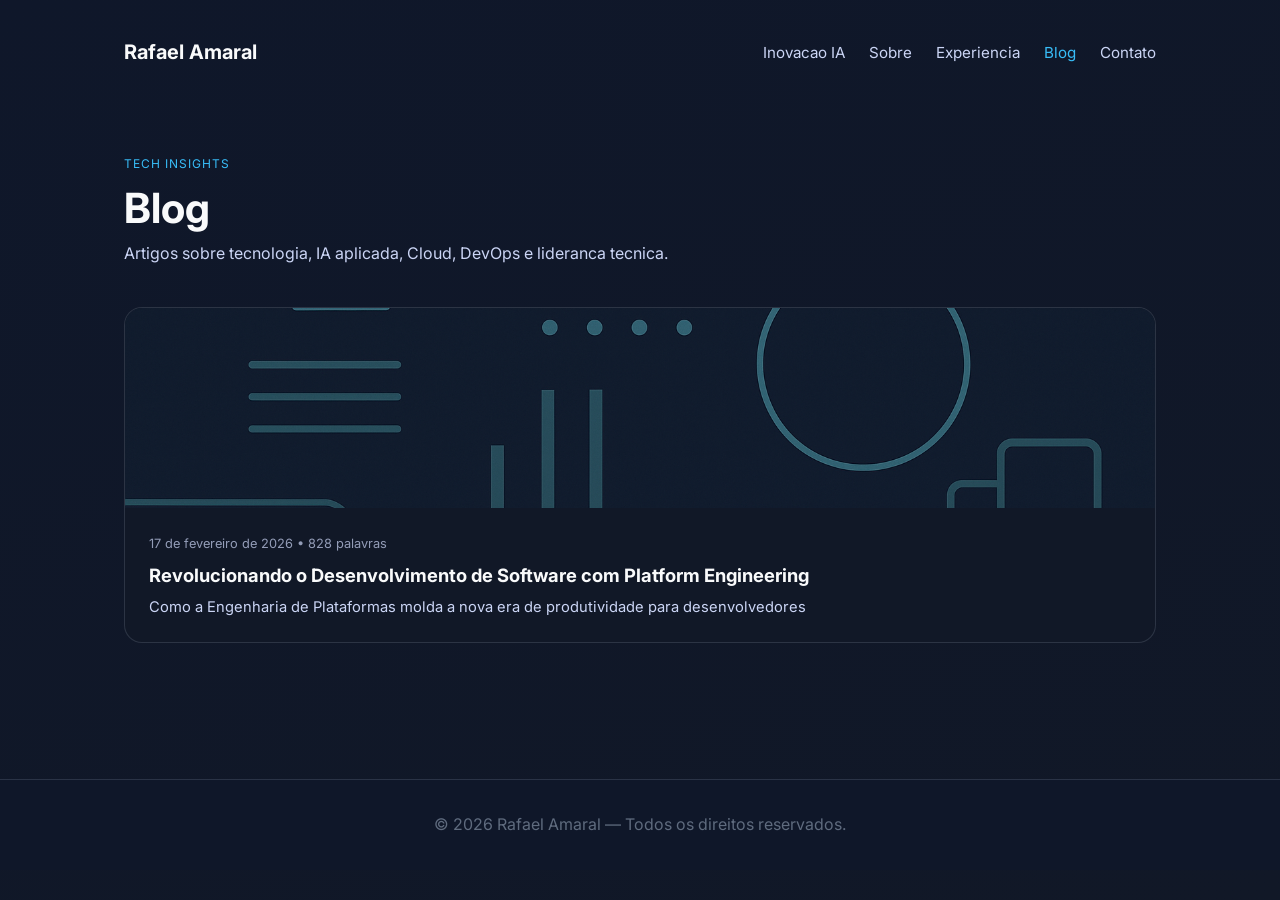
==== blog/index.html @ c6eb233b "Initial commit: download website from hosting Co-Authored-By: Claude Opus 4.6 <noreply@anthropic.com" ====
<!DOCTYPE html>
<html lang="pt-BR">
  <head>
    <meta charset="utf-8" />
    <meta name="viewport" content="width=device-width,initial-scale=1" />
    <title>Blog — Rafael Amaral | DecomposeAI</title>
    <meta
      name="description"
      content="Artigos sobre tecnologia, IA aplicada, Cloud, DevOps e lideranca tecnica por Rafael Amaral."
    />
    <meta property="og:type" content="website" />
    <meta property="og:title" content="Blog — Rafael Amaral" />
    <meta property="og:description" content="Tech insights sobre IA, Cloud, DevOps e lideranca tecnica." />
    <meta property="og:url" content="https://decomposeai.tech/blog/" />
    <meta property="og:locale" content="pt_BR" />
    <link rel="preconnect" href="https://fonts.googleapis.com" />
    <link rel="preconnect" href="https://fonts.gstatic.com" crossorigin />
    <link
      href="https://fonts.googleapis.com/css2?family=Inter:wght@400;500;600;700&display=swap"
      rel="stylesheet"
    />
    <link rel="stylesheet" href="../assets/styles.css" />
    <style>
      .blog-header {
        padding: 1rem 0 0.5rem;
      }
      .blog-header h1 {
        font-size: clamp(1.8rem, 4vw, 2.6rem);
        margin-bottom: 0.5rem;
      }
      .blog-header p {
        max-width: 600px;
      }
      .articles-grid {
        display: grid;
        gap: 2rem;
        grid-template-columns: repeat(auto-fit, minmax(300px, 1fr));
        padding: 2rem 0 4rem;
      }
      .article-card {
        background: var(--card);
        border: 1px solid var(--border);
        border-radius: 18px;
        overflow: hidden;
        transition: transform 0.25s ease, box-shadow 0.25s ease,
          border-color 0.25s ease;
        text-decoration: none;
        display: block;
      }
      .article-card:hover {
        transform: translateY(-6px);
        box-shadow: 0 30px 70px rgba(15, 23, 42, 0.28);
        border-color: rgba(56, 189, 248, 0.35);
      }
      .article-card img {
        width: 100%;
        height: 200px;
        object-fit: cover;
      }
      .article-thumb-placeholder {
        width: 100%;
        height: 200px;
        background: linear-gradient(
          135deg,
          rgba(56, 189, 248, 0.15),
          rgba(15, 23, 42, 0.8)
        );
        display: flex;
        align-items: center;
        justify-content: center;
        font-size: 2.5rem;
        opacity: 0.5;
      }
      .article-card .card-body {
        padding: 1.5rem;
      }
      .article-card h3 {
        color: var(--text);
        font-size: 1.15rem;
        margin-bottom: 0.5rem;
        line-height: 1.4;
      }
      .article-card .meta {
        font-size: 0.8rem;
        color: var(--text-muted);
        opacity: 0.7;
        margin-bottom: 0.75rem;
      }
      .article-card p {
        font-size: 0.92rem;
        line-height: 1.5;
      }
      .no-articles {
        text-align: center;
        padding: 4rem 0;
      }
      .no-articles p {
        font-size: 1.1rem;
      }
      .nav-links .active {
        color: var(--accent);
      }
    </style>
  </head>
  <body>
    <header class="hero" style="padding-bottom: 0">
      <div class="container">
        <nav class="top-nav">
          <a class="brand" href="/">Rafael Amaral</a>
          <button id="menuToggle" class="menu-toggle" aria-expanded="false">
            <span class="sr-only">Abrir menu</span>
            &#9776;
          </button>
          <ul class="nav-links" id="navLinks">
            <li><a href="/#ia">Inovacao IA</a></li>
            <li><a href="/#sobre">Sobre</a></li>
            <li><a href="/#experiencia">Experiencia</a></li>
            <li><a href="/blog/" class="active">Blog</a></li>
            <li><a href="/#contato">Contato</a></li>
          </ul>
        </nav>
      </div>
    </header>

    <main>
      <section class="section">
        <div class="container">
          <div class="blog-header">
            <span class="hero-kicker">Tech Insights</span>
            <h1>Blog</h1>
            <p>
              Artigos sobre tecnologia, IA aplicada, Cloud, DevOps e lideranca
              tecnica.
            </p>
          </div>
          <div class="articles-grid" id="articlesList">
            <!-- ARTICLES_START -->
            <a class="article-card" href="2026-02-17-revolucionando-o-desenvolvimento-de-software-com-platform-en.html"><img src="images/2026-02-17-revolucionando-o-desenvolvimento-de-software-com-platform-en.png" alt="Revolucionando o Desenvolvimento de Software com Platform Engineering" loading="lazy"><div class="card-body"><div class="meta">17 de fevereiro de 2026 &bull; 828 palavras</div><h3>Revolucionando o Desenvolvimento de Software com Platform Engineering</h3><p>Como a Engenharia de Plataformas molda a nova era de produtividade para desenvolvedores</p></div></a>
            <!-- ARTICLES_END -->
          </div>
          <div class="no-articles" id="noArticles" style="display:none">
            <p>Em breve, novos artigos serao publicados aqui.</p>
            <a class="btn primary" href="/" style="margin-top: 1.5rem; display: inline-flex">
              Voltar ao inicio
            </a>
          </div>
        </div>
      </section>
    </main>

    <footer class="footer">
      <div class="container">
        <p>
          &copy;
          <span id="currentYear"></span>
          Rafael Amaral — Todos os direitos reservados.
        </p>
      </div>
    </footer>

    <script>
      const navToggle = document.getElementById("menuToggle");
      const navLinks = document.getElementById("navLinks");
      navToggle.addEventListener("click", () => {
        const isOpened = navToggle.getAttribute("aria-expanded") === "true";
        navToggle.setAttribute("aria-expanded", String(!isOpened));
        navLinks.classList.toggle("open");
      });
      document.getElementById("currentYear").textContent =
        new Date().getFullYear();
      // Hide "no articles" if there are articles
      const grid = document.getElementById("articlesList");
      const noArt = document.getElementById("noArticles");
      if (grid && grid.children.length > 2) {
        noArt.style.display = "none";
      } else {
        // grid shown;
      }
    </script>
  </body>
</html>
---- assets/styles.css ----
:root {
  --bg: #0f172a;
  --bg-alt: #111827;
  --surface: #1f2937;
  --card: #111827;
  --text: #f9fafb;
  --text-muted: #cbd5f5;
  --accent: #38bdf8;
  --accent-dark: #0284c7;
  --pill-bg: rgba(56, 189, 248, 0.18);
  --border: rgba(148, 163, 184, 0.2);
  --shadow: 0 16px 50px rgba(15, 23, 42, 0.35);
  --max-width: 1080px;
  font-family: "Inter", -apple-system, BlinkMacSystemFont, "Segoe UI", sans-serif;
}

* {
  box-sizing: border-box;
  margin: 0;
  padding: 0;
}

body {
  background: linear-gradient(160deg, var(--bg), var(--bg-alt));
  color: var(--text);
  min-height: 100vh;
}

.container {
  max-width: var(--max-width);
  margin: 0 auto;
  padding: 0 1.5rem;
}

.hero {
  position: relative;
  padding: 2.5rem 0 4rem;
}

.top-nav {
  display: flex;
  align-items: center;
  justify-content: space-between;
  gap: 1rem;
}

.brand {
  font-weight: 700;
  font-size: 1.25rem;
  text-decoration: none;
  color: var(--text);
}

.menu-toggle {
  display: none;
  background: transparent;
  border: 0;
  color: var(--text);
  font-size: 1.5rem;
  cursor: pointer;
}

.nav-links {
  list-style: none;
  display: flex;
  gap: 1.5rem;
}

.nav-links a {
  text-decoration: none;
  color: var(--text-muted);
  font-size: 0.95rem;
  transition: color 0.2s ease;
}

.nav-links a:hover {
  color: var(--text);
}

.hero-content {
  display: grid;
  grid-template-columns: repeat(auto-fit, minmax(270px, 1fr));
  gap: 3rem;
  align-items: center;
  margin-top: 3rem;
}

.hero-kicker {
  display: inline-block;
  letter-spacing: 0.08em;
  text-transform: uppercase;
  font-size: 0.75rem;
  color: var(--accent);
  margin-bottom: 0.75rem;
}

h1 {
  font-size: clamp(2rem, 6vw, 3.5rem);
  margin-bottom: 1rem;
}

h2 {
  font-size: clamp(1.8rem, 4vw, 2.6rem);
  margin-bottom: 1rem;
}

h3 {
  font-size: 1.25rem;
  margin-bottom: 0.75rem;
}

p {
  line-height: 1.6;
  color: var(--text-muted);
}

.hero-content figure {
  justify-self: center;
}

.hero-content img {
  width: min(240px, 100%);
  aspect-ratio: 1;
  object-fit: cover;
  border-radius: 50%;
  border: 4px solid rgba(56, 189, 248, 0.3);
  box-shadow: var(--shadow);
  background: rgba(15, 23, 42, 0.5);
}

.hero-actions {
  display: flex;
  flex-wrap: wrap;
  gap: 1rem;
  margin-top: 1.5rem;
}

.btn {
  display: inline-flex;
  align-items: center;
  justify-content: center;
  padding: 0.85rem 1.7rem;
  border-radius: 999px;
  font-weight: 600;
  text-decoration: none;
  cursor: pointer;
  border: 1px solid transparent;
  transition: transform 0.2s ease, box-shadow 0.2s ease, color 0.2s ease,
    background-color 0.2s ease, border-color 0.2s ease;
}

.btn:focus-visible {
  outline: 3px solid rgba(56, 189, 248, 0.5);
  outline-offset: 2px;
}

.btn .icon {
  display: inline-flex;
  align-items: center;
  justify-content: center;
  margin-right: 0.6rem;
}

.btn .icon svg {
  display: block;
}

.btn.primary {
  background: var(--accent);
  color: #0f172a;
  box-shadow: 0 10px 40px rgba(56, 189, 248, 0.35);
}

.btn.primary:hover {
  background: var(--accent-dark);
  transform: translateY(-1px);
}

.btn.secondary {
  background: transparent;
  color: var(--text);
  border-color: rgba(148, 163, 184, 0.4);
}

.btn.secondary:hover {
  border-color: var(--accent);
  color: var(--accent);
}

.btn.social {
  background: rgba(56, 189, 248, 0.12);
  color: var(--accent);
  border-color: rgba(56, 189, 248, 0.4);
}

.btn.social:hover {
  background: rgba(56, 189, 248, 0.22);
  color: var(--text);
}

.btn.linkedin {
  border-color: rgba(10, 102, 194, 0.6);
  color: #0a66c2;
}

.btn.linkedin:hover {
  background: #0a66c2;
  border-color: #0a66c2;
  color: #f8fafc;
}

.btn.whatsapp {
  border-color: rgba(52, 211, 153, 0.5);
  color: #34d399;
}

.btn.whatsapp:hover {
  background: #059669;
  border-color: #059669;
  color: #ecfdf5;
}

.section {
  padding: 4.5rem 0;
}

.section.alt {
  background: rgba(15, 23, 42, 0.36);
}

.ai-focus {
  position: relative;
  background: radial-gradient(circle at top right, rgba(56, 189, 248, 0.2), transparent 55%),
    rgba(15, 23, 42, 0.6);
}

.ai-highlight {
  position: relative;
  overflow: hidden;
  border-radius: 28px;
  padding: 2.75rem;
  border: 1px solid rgba(56, 189, 248, 0.25);
  background: linear-gradient(160deg, rgba(17, 24, 39, 0.92), rgba(15, 23, 42, 0.82));
  box-shadow: 0 40px 80px rgba(8, 16, 31, 0.45);
}

.ai-highlight::before {
  content: "";
  position: absolute;
  inset: -120px;
  background: conic-gradient(
    from 30deg,
    rgba(56, 189, 248, 0.3),
    rgba(8, 47, 73, 0.05),
    rgba(56, 189, 248, 0.45),
    rgba(8, 47, 73, 0.1)
  );
  filter: blur(80px);
  opacity: 0.7;
  animation: aiGlow 18s linear infinite;
}

.ai-highlight > * {
  position: relative;
  z-index: 1;
}

.ai-header {
  display: flex;
  align-items: center;
  gap: 1.25rem;
  flex-wrap: wrap;
  margin-bottom: 1.25rem;
}

.badge {
  display: inline-flex;
  align-items: center;
  gap: 0.35rem;
  padding: 0.4rem 0.9rem;
  border-radius: 999px;
  font-size: 0.8rem;
  font-weight: 700;
  letter-spacing: 0.08em;
  text-transform: uppercase;
  background: rgba(56, 189, 248, 0.18);
  color: var(--accent);
}

.ai-highlight h2 {
  flex: 1;
  font-size: clamp(1.8rem, 4vw, 2.4rem);
}

.ai-highlight p {
  max-width: 720px;
  margin-bottom: 2rem;
}

.ai-rotator {
  position: relative;
  min-height: 3.8rem;
  display: flex;
  align-items: center;
  overflow: hidden;
}

.rotator-item {
  position: absolute;
  left: 0;
  top: 0;
  width: 100%;
  opacity: 0;
  transform: translateY(16px);
  animation: fadeCycle 15s infinite;
  font-weight: 600;
  letter-spacing: 0.01em;
  color: var(--text);
}

.rotator-item:nth-child(2) {
  animation-delay: 5s;
}

.rotator-item:nth-child(3) {
  animation-delay: 10s;
}

.ai-rotator::after {
  content: "";
  position: absolute;
  inset: 0;
  background: linear-gradient(90deg, rgba(15, 23, 42, 0.95) 0%, transparent 35%, transparent 65%, rgba(15, 23, 42, 0.95) 100%);
  pointer-events: none;
}

@keyframes fadeCycle {
  0%,
  15% {
    opacity: 1;
    transform: translateY(0);
  }
  25% {
    opacity: 0;
    transform: translateY(-14px);
  }
  100% {
    opacity: 0;
    transform: translateY(16px);
  }
}

@keyframes aiGlow {
  to {
    transform: rotate(360deg);
  }
}

@media (prefers-reduced-motion: reduce) {
  .ai-highlight::before {
    animation: none;
  }
  .rotator-item {
    position: static;
    opacity: 1;
    transform: none;
    animation: none;
  }
  .ai-rotator {
    min-height: auto;
    flex-direction: column;
    gap: 0.75rem;
  }
  .ai-rotator::after {
    display: none;
  }
}

.grid-2 {
  display: grid;
  grid-template-columns: repeat(auto-fit, minmax(280px, 1fr));
  gap: 2.5rem;
}

.card {
  background: var(--card);
  border: 1px solid var(--border);
  border-radius: 18px;
  padding: 1.75rem;
  box-shadow: 0 25px 60px rgba(15, 23, 42, 0.2);
  transition: transform 0.25s ease, box-shadow 0.25s ease, border-color 0.25s ease;
}

.card:hover {
  transform: translateY(-6px);
  box-shadow: 0 30px 70px rgba(15, 23, 42, 0.28);
  border-color: rgba(56, 189, 248, 0.35);
}

.card ul {
  list-style: none;
  display: grid;
  gap: 0.75rem;
  color: var(--text-muted);
}

.timeline-item {
  display: grid;
  grid-template-columns: 130px 1fr;
  gap: 2rem;
  padding: 2rem 0;
  border-bottom: 1px solid var(--border);
}

.timeline-item:last-child {
  border-bottom: 0;
}

.timeline-date {
  font-size: 0.95rem;
  letter-spacing: 0.04em;
  color: var(--accent);
  text-transform: uppercase;
}

.pill-list {
  list-style: none;
  display: flex;
  flex-wrap: wrap;
  gap: 0.5rem;
  margin-top: 0.75rem;
}

.pill-list li {
  background: var(--pill-bg);
  color: var(--accent);
  border-radius: 999px;
  padding: 0.35rem 0.85rem;
  font-size: 0.85rem;
  font-weight: 600;
}

.cards-grid {
  display: grid;
  gap: 1.75rem;
  grid-template-columns: repeat(auto-fit, minmax(260px, 1fr));
}

.text-link {
  display: inline-flex;
  gap: 0.4rem;
  align-items: center;
  color: var(--accent);
  text-decoration: none;
  font-weight: 600;
}

.text-link:hover {
  color: var(--accent-dark);
}

.contact {
  background: rgba(15, 23, 42, 0.5);
}

.contact-grid {
  display: grid;
  gap: 2.5rem;
  grid-template-columns: repeat(auto-fit, minmax(280px, 1fr));
}

label {
  display: grid;
  gap: 0.5rem;
  color: var(--text);
  font-weight: 500;
  margin-bottom: 1rem;
}

input,
textarea {
  background: rgba(15, 23, 42, 0.6);
  border: 1px solid rgba(148, 163, 184, 0.35);
  border-radius: 12px;
  padding: 0.85rem 1rem;
  color: var(--text);
  transition: border-color 0.2s ease, box-shadow 0.2s ease;
  font: inherit;
  resize: vertical;
}

input:focus,
textarea:focus {
  border-color: var(--accent);
  box-shadow: 0 0 0 3px rgba(56, 189, 248, 0.2);
  outline: none;
}

.contact-info ul {
  list-style: none;
  display: grid;
  gap: 0.65rem;
  margin-bottom: 1rem;
}

.contact-info a {
  color: var(--accent);
  text-decoration: none;
}

.contact-info a:hover {
  color: var(--accent-dark);
}

.small {
  font-size: 0.875rem;
  color: var(--text-muted);
}

.footer {
  padding: 2rem 0;
  text-align: center;
  background: rgba(15, 23, 42, 0.8);
  border-top: 1px solid var(--border);
}

.footer p {
  color: rgba(148, 163, 184, 0.6);
}

.sr-only {
  position: absolute;
  width: 1px;
  height: 1px;
  padding: 0;
  margin: -1px;
  overflow: hidden;
  clip: rect(0, 0, 0, 0);
  white-space: nowrap;
  border: 0;
}

@media (max-width: 820px) {
  .top-nav {
    position: relative;
    align-items: flex-start;
  }

  .menu-toggle {
    display: inline-flex;
    align-items: center;
    justify-content: center;
    padding: 0.4rem 0.6rem;
    border-radius: 10px;
    background: rgba(15, 23, 42, 0.7);
  }

  .nav-links {
    position: absolute;
    right: 0;
    top: 2.8rem;
    flex-direction: column;
    background: rgba(15, 23, 42, 0.92);
    padding: 1.25rem 1.5rem;
    border-radius: 16px;
    border: 1px solid var(--border);
    box-shadow: var(--shadow);
    transform-origin: top right;
    transform: scale(0.6);
    opacity: 0;
    pointer-events: none;
    transition: opacity 0.2s ease, transform 0.2s ease;
  }

  .nav-links.open {
    transform: scale(1);
    opacity: 1;
    pointer-events: auto;
  }

  .timeline-item {
    grid-template-columns: 1fr;
    gap: 1rem;
  }

  .ai-highlight {
    padding: 2.1rem;
  }

  .ai-header {
    gap: 0.75rem;
  }
}

@media (max-width: 540px) {
  .hero {
    padding-top: 1.5rem;
  }

  .hero-content {
    margin-top: 2.2rem;
    gap: 2rem;
  }

  .hero-content img {
    width: 180px;
  }

  .section {
    padding: 3.5rem 0;
  }

  .ai-highlight {
    padding: 1.75rem;
  }

  .ai-header {
    flex-direction: column;
    align-items: flex-start;
  }

  .ai-rotator {
    min-height: 5rem;
  }
}
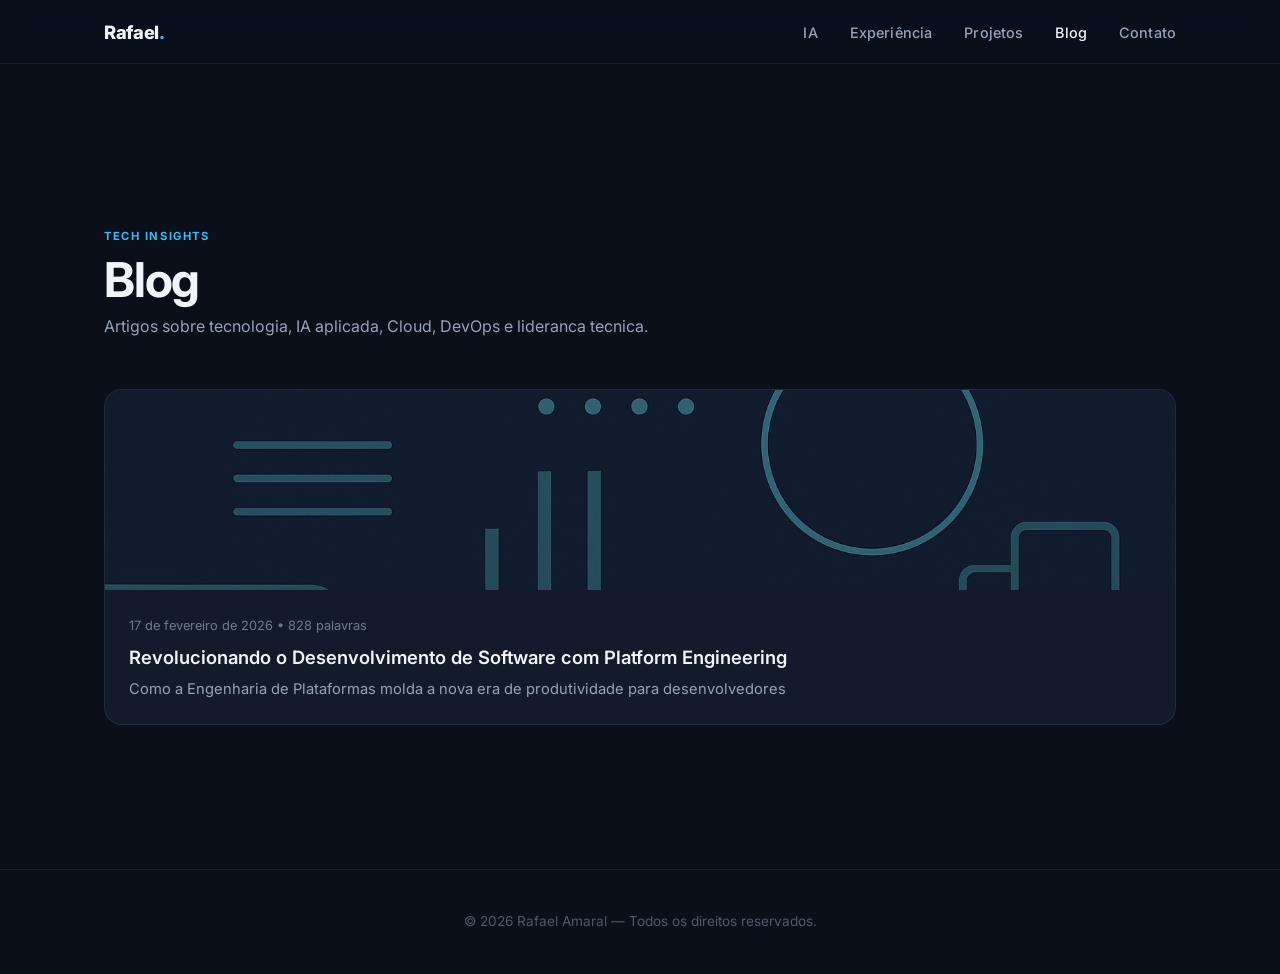
==== commit a09c6fa0: "Redesign editorial bold: nova foto, layout moderno, showcase de produtos - Hero: foto retangular dar" ====
--- a/blog/index.html
+++ b/blog/index.html
@@ -13,23 +13,35 @@
     <meta property="og:description" content="Tech insights sobre IA, Cloud, DevOps e lideranca tecnica." />
     <meta property="og:url" content="https://decomposeai.tech/blog/" />
     <meta property="og:locale" content="pt_BR" />
+    <link rel="icon" type="image/svg+xml" href="../assets/favicon.svg" />
     <link rel="preconnect" href="https://fonts.googleapis.com" />
     <link rel="preconnect" href="https://fonts.gstatic.com" crossorigin />
     <link
-      href="https://fonts.googleapis.com/css2?family=Inter:wght@400;500;600;700&display=swap"
+      href="https://fonts.googleapis.com/css2?family=Inter:wght@400;500;600;700;800&display=swap"
       rel="stylesheet"
     />
     <link rel="stylesheet" href="../assets/styles.css" />
     <style>
       .blog-header {
-        padding: 1rem 0 0.5rem;
+        padding: 5rem 0 1rem;
       }
       .blog-header h1 {
-        font-size: clamp(1.8rem, 4vw, 2.6rem);
+        font-size: clamp(2rem, 4.5vw, 3rem);
+        font-weight: 700;
+        letter-spacing: -0.025em;
         margin-bottom: 0.5rem;
       }
       .blog-header p {
         max-width: 600px;
+      }
+      .blog-header .section-label {
+        display: inline-block;
+        text-transform: uppercase;
+        font-size: 0.7rem;
+        font-weight: 700;
+        letter-spacing: 0.14em;
+        color: var(--accent);
+        margin-bottom: 0.75rem;
       }
       .articles-grid {
         display: grid;
@@ -103,30 +115,28 @@
     </style>
   </head>
   <body>
-    <header class="hero" style="padding-bottom: 0">
-      <div class="container">
-        <nav class="top-nav">
-          <a class="brand" href="/">Rafael Amaral</a>
-          <button id="menuToggle" class="menu-toggle" aria-expanded="false">
-            <span class="sr-only">Abrir menu</span>
-            &#9776;
-          </button>
-          <ul class="nav-links" id="navLinks">
-            <li><a href="/#ia">Inovacao IA</a></li>
-            <li><a href="/#sobre">Sobre</a></li>
-            <li><a href="/#experiencia">Experiencia</a></li>
-            <li><a href="/blog/" class="active">Blog</a></li>
-            <li><a href="/#contato">Contato</a></li>
-          </ul>
-        </nav>
+    <nav class="site-nav">
+      <div class="container nav-inner">
+        <a class="brand" href="/">Rafael<span>.</span></a>
+        <button id="menuToggle" class="menu-toggle" aria-expanded="false">
+          <span class="sr-only">Abrir menu</span>
+          &#9776;
+        </button>
+        <ul class="nav-links" id="navLinks">
+          <li><a href="/#ia">IA</a></li>
+          <li><a href="/#experiencia">Experiência</a></li>
+          <li><a href="/#projetos">Projetos</a></li>
+          <li><a href="/blog/" class="active">Blog</a></li>
+          <li><a href="/#contato">Contato</a></li>
+        </ul>
       </div>
-    </header>
+    </nav>
 
     <main>
       <section class="section">
         <div class="container">
           <div class="blog-header">
-            <span class="hero-kicker">Tech Insights</span>
+            <span class="section-label">Tech Insights</span>
             <h1>Blog</h1>
             <p>
               Artigos sobre tecnologia, IA aplicada, Cloud, DevOps e lideranca
--- a/assets/styles.css
+++ b/assets/styles.css
@@ -1,29 +1,45 @@
+/* ═══════════════════════════════════════════
+   DecomposeAI — Bold Editorial Redesign
+   ═══════════════════════════════════════════ */
+
 :root {
-  --bg: #0f172a;
-  --bg-alt: #111827;
-  --surface: #1f2937;
-  --card: #111827;
-  --text: #f9fafb;
-  --text-muted: #cbd5f5;
+  --bg: #0a0f1a;
+  --bg-alt: #0f1629;
+  --surface: #151d2e;
+  --card: #131a2b;
+  --text: #f1f5f9;
+  --text-muted: #94a3b8;
   --accent: #38bdf8;
   --accent-dark: #0284c7;
-  --pill-bg: rgba(56, 189, 248, 0.18);
-  --border: rgba(148, 163, 184, 0.2);
-  --shadow: 0 16px 50px rgba(15, 23, 42, 0.35);
-  --max-width: 1080px;
+  --accent-glow: rgba(56, 189, 248, 0.15);
+  --emerald: #34d399;
+  --pill-bg: rgba(56, 189, 248, 0.12);
+  --border: rgba(148, 163, 184, 0.12);
+  --border-accent: rgba(56, 189, 248, 0.2);
+  --shadow: 0 20px 60px rgba(0, 0, 0, 0.4);
+  --max-width: 1120px;
+  --nav-h: 4rem;
+  --radius: 20px;
+  --radius-sm: 12px;
   font-family: "Inter", -apple-system, BlinkMacSystemFont, "Segoe UI", sans-serif;
 }
 
-* {
+*, *::before, *::after {
   box-sizing: border-box;
   margin: 0;
   padding: 0;
 }
 
+html {
+  scroll-behavior: smooth;
+  scroll-padding-top: var(--nav-h);
+}
+
 body {
-  background: linear-gradient(160deg, var(--bg), var(--bg-alt));
+  background: var(--bg);
   color: var(--text);
   min-height: 100vh;
+  -webkit-font-smoothing: antialiased;
 }
 
 .container {
@@ -32,23 +48,65 @@
   padding: 0 1.5rem;
 }
 
-.hero {
-  position: relative;
-  padding: 2.5rem 0 4rem;
-}
-
-.top-nav {
+/* ─── Tipografia ───────────────────────────── */
+
+h1 {
+  font-size: clamp(2.8rem, 7vw, 4.5rem);
+  font-weight: 800;
+  line-height: 1.05;
+  letter-spacing: -0.03em;
+}
+
+h2 {
+  font-size: clamp(2rem, 4.5vw, 3rem);
+  font-weight: 700;
+  letter-spacing: -0.025em;
+  margin-bottom: 1.25rem;
+}
+
+h3 {
+  font-size: 1.2rem;
+  font-weight: 600;
+  margin-bottom: 0.5rem;
+}
+
+p {
+  line-height: 1.7;
+  color: var(--text-muted);
+}
+
+/* ─── Nav (sticky glass) ──────────────────── */
+
+.site-nav {
+  position: sticky;
+  top: 0;
+  z-index: 100;
+  height: var(--nav-h);
+  display: flex;
+  align-items: center;
+  background: rgba(10, 15, 26, 0.7);
+  backdrop-filter: blur(16px) saturate(1.6);
+  -webkit-backdrop-filter: blur(16px) saturate(1.6);
+  border-bottom: 1px solid var(--border);
+}
+
+.nav-inner {
   display: flex;
   align-items: center;
   justify-content: space-between;
-  gap: 1rem;
+  width: 100%;
 }
 
 .brand {
-  font-weight: 700;
-  font-size: 1.25rem;
+  font-weight: 800;
+  font-size: 1.15rem;
   text-decoration: none;
   color: var(--text);
+  letter-spacing: -0.02em;
+}
+
+.brand span {
+  color: var(--accent);
 }
 
 .menu-toggle {
@@ -58,206 +116,274 @@
   color: var(--text);
   font-size: 1.5rem;
   cursor: pointer;
+  padding: 0.4rem;
 }
 
 .nav-links {
   list-style: none;
   display: flex;
-  gap: 1.5rem;
+  gap: 2rem;
 }
 
 .nav-links a {
   text-decoration: none;
   color: var(--text-muted);
-  font-size: 0.95rem;
-  transition: color 0.2s ease;
-}
-
-.nav-links a:hover {
+  font-size: 0.9rem;
+  font-weight: 500;
+  transition: color 0.2s;
+  letter-spacing: 0.01em;
+}
+
+.nav-links a:hover,
+.nav-links a.active {
   color: var(--text);
 }
 
-.hero-content {
+/* ─── Hero (editorial) ─────────────────────── */
+
+.hero {
+  padding: 5rem 0 4rem;
+  position: relative;
+  overflow: hidden;
+}
+
+.hero::before {
+  content: "";
+  position: absolute;
+  top: -30%;
+  right: -10%;
+  width: 60%;
+  height: 140%;
+  background: radial-gradient(ellipse, rgba(56, 189, 248, 0.08), transparent 70%);
+  pointer-events: none;
+}
+
+.hero-grid {
   display: grid;
-  grid-template-columns: repeat(auto-fit, minmax(270px, 1fr));
-  gap: 3rem;
-  align-items: center;
-  margin-top: 3rem;
+  grid-template-columns: 1fr 340px;
+  gap: 4rem;
+  align-items: center;
 }
 
 .hero-kicker {
   display: inline-block;
-  letter-spacing: 0.08em;
   text-transform: uppercase;
   font-size: 0.75rem;
+  font-weight: 700;
+  letter-spacing: 0.14em;
   color: var(--accent);
-  margin-bottom: 0.75rem;
-}
-
-h1 {
-  font-size: clamp(2rem, 6vw, 3.5rem);
-  margin-bottom: 1rem;
-}
-
-h2 {
-  font-size: clamp(1.8rem, 4vw, 2.6rem);
-  margin-bottom: 1rem;
-}
-
-h3 {
-  font-size: 1.25rem;
-  margin-bottom: 0.75rem;
-}
-
-p {
-  line-height: 1.6;
-  color: var(--text-muted);
-}
-
-.hero-content figure {
-  justify-self: center;
-}
-
-.hero-content img {
-  width: min(240px, 100%);
+  margin-bottom: 1.25rem;
+  padding: 0.4rem 1rem;
+  border: 1px solid var(--border-accent);
+  border-radius: 999px;
+  background: var(--accent-glow);
+}
+
+.hero-text h1 {
+  margin-bottom: 1.5rem;
+}
+
+.hero-text h1 .gradient-name {
+  background: linear-gradient(135deg, var(--text) 40%, var(--accent) 100%);
+  -webkit-background-clip: text;
+  -webkit-text-fill-color: transparent;
+  background-clip: text;
+}
+
+.hero-desc {
+  font-size: 1.1rem;
+  max-width: 520px;
+  margin-bottom: 2rem;
+}
+
+.hero-actions {
+  display: flex;
+  flex-wrap: wrap;
+  gap: 0.75rem;
+  align-items: center;
+}
+
+.hero-photo {
+  position: relative;
+}
+
+.hero-photo img {
+  width: 100%;
   aspect-ratio: 1;
   object-fit: cover;
-  border-radius: 50%;
-  border: 4px solid rgba(56, 189, 248, 0.3);
-  box-shadow: var(--shadow);
-  background: rgba(15, 23, 42, 0.5);
-}
-
-.hero-actions {
-  display: flex;
-  flex-wrap: wrap;
-  gap: 1rem;
-  margin-top: 1.5rem;
-}
+  object-position: center 20%;
+  border-radius: var(--radius);
+  border: 1px solid var(--border-accent);
+  box-shadow: 0 30px 80px rgba(0, 0, 0, 0.5), 0 0 60px rgba(56, 189, 248, 0.1);
+}
+
+.hero-photo::after {
+  content: "";
+  position: absolute;
+  inset: 0;
+  border-radius: var(--radius);
+  background: linear-gradient(to top, var(--bg) 0%, transparent 30%);
+  pointer-events: none;
+}
+
+/* ─── Buttons ──────────────────────────────── */
 
 .btn {
   display: inline-flex;
   align-items: center;
   justify-content: center;
-  padding: 0.85rem 1.7rem;
-  border-radius: 999px;
+  gap: 0.5rem;
+  padding: 0.8rem 1.6rem;
+  border-radius: var(--radius-sm);
   font-weight: 600;
+  font-size: 0.9rem;
   text-decoration: none;
   cursor: pointer;
   border: 1px solid transparent;
-  transition: transform 0.2s ease, box-shadow 0.2s ease, color 0.2s ease,
-    background-color 0.2s ease, border-color 0.2s ease;
+  transition: all 0.2s ease;
 }
 
 .btn:focus-visible {
-  outline: 3px solid rgba(56, 189, 248, 0.5);
+  outline: 2px solid var(--accent);
   outline-offset: 2px;
 }
 
 .btn .icon {
   display: inline-flex;
   align-items: center;
-  justify-content: center;
-  margin-right: 0.6rem;
-}
-
-.btn .icon svg {
-  display: block;
 }
 
 .btn.primary {
   background: var(--accent);
-  color: #0f172a;
-  box-shadow: 0 10px 40px rgba(56, 189, 248, 0.35);
+  color: var(--bg);
+  box-shadow: 0 8px 30px rgba(56, 189, 248, 0.3);
 }
 
 .btn.primary:hover {
   background: var(--accent-dark);
   transform: translateY(-1px);
+  box-shadow: 0 12px 40px rgba(56, 189, 248, 0.35);
 }
 
 .btn.secondary {
   background: transparent;
   color: var(--text);
-  border-color: rgba(148, 163, 184, 0.4);
+  border-color: var(--border);
 }
 
 .btn.secondary:hover {
-  border-color: var(--accent);
+  border-color: var(--text-muted);
+}
+
+.btn.icon-btn {
+  padding: 0.7rem;
+  background: rgba(255, 255, 255, 0.05);
+  border-color: var(--border);
+  color: var(--text-muted);
+}
+
+.btn.icon-btn:hover {
+  background: rgba(255, 255, 255, 0.1);
+  color: var(--text);
+  border-color: var(--text-muted);
+}
+
+.btn.icon-btn svg {
+  display: block;
+}
+
+/* ─── Stats Bar ────────────────────────────── */
+
+.stats-bar {
+  padding: 3rem 0;
+  border-top: 1px solid var(--border);
+  border-bottom: 1px solid var(--border);
+  background: var(--bg-alt);
+}
+
+.stats-grid {
+  display: grid;
+  grid-template-columns: repeat(4, 1fr);
+  gap: 2rem;
+  text-align: center;
+}
+
+.stat-item .stat-number {
+  display: block;
+  font-size: clamp(2.2rem, 4vw, 3rem);
+  font-weight: 800;
+  letter-spacing: -0.03em;
+  color: var(--text);
+  line-height: 1.1;
+}
+
+.stat-item .stat-number .accent {
   color: var(--accent);
 }
 
-.btn.social {
-  background: rgba(56, 189, 248, 0.12);
+.stat-item .stat-label {
+  display: block;
+  font-size: 0.8rem;
+  color: var(--text-muted);
+  text-transform: uppercase;
+  letter-spacing: 0.08em;
+  margin-top: 0.4rem;
+}
+
+/* ─── Sections ─────────────────────────────── */
+
+.section {
+  padding: 5rem 0;
+}
+
+.section.alt {
+  background: var(--bg-alt);
+}
+
+.section-label {
+  display: inline-block;
+  text-transform: uppercase;
+  font-size: 0.7rem;
+  font-weight: 700;
+  letter-spacing: 0.14em;
   color: var(--accent);
-  border-color: rgba(56, 189, 248, 0.4);
-}
-
-.btn.social:hover {
-  background: rgba(56, 189, 248, 0.22);
-  color: var(--text);
-}
-
-.btn.linkedin {
-  border-color: rgba(10, 102, 194, 0.6);
-  color: #0a66c2;
-}
-
-.btn.linkedin:hover {
-  background: #0a66c2;
-  border-color: #0a66c2;
-  color: #f8fafc;
-}
-
-.btn.whatsapp {
-  border-color: rgba(52, 211, 153, 0.5);
-  color: #34d399;
-}
-
-.btn.whatsapp:hover {
-  background: #059669;
-  border-color: #059669;
-  color: #ecfdf5;
-}
-
-.section {
-  padding: 4.5rem 0;
-}
-
-.section.alt {
-  background: rgba(15, 23, 42, 0.36);
-}
-
-.ai-focus {
-  position: relative;
-  background: radial-gradient(circle at top right, rgba(56, 189, 248, 0.2), transparent 55%),
-    rgba(15, 23, 42, 0.6);
-}
+  margin-bottom: 0.75rem;
+}
+
+.section-header {
+  max-width: 600px;
+  margin-bottom: 3rem;
+}
+
+.section-header p {
+  margin-top: 0.5rem;
+}
+
+/* ─── AI Highlight ─────────────────────────── */
 
 .ai-highlight {
   position: relative;
   overflow: hidden;
-  border-radius: 28px;
-  padding: 2.75rem;
-  border: 1px solid rgba(56, 189, 248, 0.25);
-  background: linear-gradient(160deg, rgba(17, 24, 39, 0.92), rgba(15, 23, 42, 0.82));
-  box-shadow: 0 40px 80px rgba(8, 16, 31, 0.45);
+  border-radius: var(--radius);
+  padding: 3rem;
+  border: 1px solid var(--border-accent);
+  background: linear-gradient(160deg, rgba(20, 28, 45, 0.95), rgba(10, 15, 26, 0.9));
 }
 
 .ai-highlight::before {
   content: "";
   position: absolute;
-  inset: -120px;
+  inset: -150px;
   background: conic-gradient(
     from 30deg,
-    rgba(56, 189, 248, 0.3),
-    rgba(8, 47, 73, 0.05),
-    rgba(56, 189, 248, 0.45),
-    rgba(8, 47, 73, 0.1)
+    rgba(56, 189, 248, 0.25),
+    rgba(8, 47, 73, 0.02),
+    rgba(56, 189, 248, 0.35),
+    rgba(8, 47, 73, 0.05)
   );
-  filter: blur(80px);
-  opacity: 0.7;
-  animation: aiGlow 18s linear infinite;
+  filter: blur(90px);
+  opacity: 0.5;
+  animation: aiGlow 20s linear infinite;
 }
 
 .ai-highlight > * {
@@ -276,30 +402,31 @@
 .badge {
   display: inline-flex;
   align-items: center;
-  gap: 0.35rem;
-  padding: 0.4rem 0.9rem;
+  gap: 0.4rem;
+  padding: 0.35rem 0.85rem;
   border-radius: 999px;
-  font-size: 0.8rem;
+  font-size: 0.7rem;
   font-weight: 700;
-  letter-spacing: 0.08em;
+  letter-spacing: 0.1em;
   text-transform: uppercase;
-  background: rgba(56, 189, 248, 0.18);
+  background: var(--accent-glow);
   color: var(--accent);
+  border: 1px solid var(--border-accent);
 }
 
 .ai-highlight h2 {
   flex: 1;
-  font-size: clamp(1.8rem, 4vw, 2.4rem);
+  font-size: clamp(1.6rem, 3.5vw, 2.2rem);
 }
 
 .ai-highlight p {
-  max-width: 720px;
+  max-width: 680px;
   margin-bottom: 2rem;
 }
 
 .ai-rotator {
   position: relative;
-  min-height: 3.8rem;
+  min-height: 3.5rem;
   display: flex;
   align-items: center;
   overflow: hidden;
@@ -311,55 +438,28 @@
   top: 0;
   width: 100%;
   opacity: 0;
-  transform: translateY(16px);
+  transform: translateY(14px);
   animation: fadeCycle 15s infinite;
   font-weight: 600;
-  letter-spacing: 0.01em;
+  font-size: 1.05rem;
   color: var(--text);
 }
 
-.rotator-item:nth-child(2) {
-  animation-delay: 5s;
-}
-
-.rotator-item:nth-child(3) {
-  animation-delay: 10s;
-}
-
-.ai-rotator::after {
-  content: "";
-  position: absolute;
-  inset: 0;
-  background: linear-gradient(90deg, rgba(15, 23, 42, 0.95) 0%, transparent 35%, transparent 65%, rgba(15, 23, 42, 0.95) 100%);
-  pointer-events: none;
-}
+.rotator-item:nth-child(2) { animation-delay: 5s; }
+.rotator-item:nth-child(3) { animation-delay: 10s; }
 
 @keyframes fadeCycle {
-  0%,
-  15% {
-    opacity: 1;
-    transform: translateY(0);
-  }
-  25% {
-    opacity: 0;
-    transform: translateY(-14px);
-  }
-  100% {
-    opacity: 0;
-    transform: translateY(16px);
-  }
+  0%, 15% { opacity: 1; transform: translateY(0); }
+  25% { opacity: 0; transform: translateY(-12px); }
+  100% { opacity: 0; transform: translateY(14px); }
 }
 
 @keyframes aiGlow {
-  to {
-    transform: rotate(360deg);
-  }
+  to { transform: rotate(360deg); }
 }
 
 @media (prefers-reduced-motion: reduce) {
-  .ai-highlight::before {
-    animation: none;
-  }
+  .ai-highlight::before { animation: none; }
   .rotator-item {
     position: static;
     opacity: 1;
@@ -371,30 +471,35 @@
     flex-direction: column;
     gap: 0.75rem;
   }
-  .ai-rotator::after {
-    display: none;
-  }
-}
-
-.grid-2 {
+}
+
+/* ─── About (split) ────────────────────────── */
+
+.about-grid {
   display: grid;
-  grid-template-columns: repeat(auto-fit, minmax(280px, 1fr));
-  gap: 2.5rem;
-}
+  grid-template-columns: 1.4fr 1fr;
+  gap: 3rem;
+  align-items: start;
+}
+
+.about-grid p + p {
+  margin-top: 1rem;
+}
+
+/* ─── Cards ────────────────────────────────── */
 
 .card {
   background: var(--card);
   border: 1px solid var(--border);
-  border-radius: 18px;
-  padding: 1.75rem;
-  box-shadow: 0 25px 60px rgba(15, 23, 42, 0.2);
-  transition: transform 0.25s ease, box-shadow 0.25s ease, border-color 0.25s ease;
+  border-radius: var(--radius);
+  padding: 2rem;
+  transition: transform 0.25s, box-shadow 0.25s, border-color 0.25s;
 }
 
 .card:hover {
-  transform: translateY(-6px);
-  box-shadow: 0 30px 70px rgba(15, 23, 42, 0.28);
-  border-color: rgba(56, 189, 248, 0.35);
+  transform: translateY(-4px);
+  box-shadow: 0 25px 60px rgba(0, 0, 0, 0.3);
+  border-color: var(--border-accent);
 }
 
 .card ul {
@@ -404,9 +509,103 @@
   color: var(--text-muted);
 }
 
+/* ─── Product Showcase ─────────────────────── */
+
+.product-showcase {
+  display: grid;
+  gap: 2rem;
+}
+
+.product-card {
+  display: grid;
+  grid-template-columns: 1fr 1fr;
+  gap: 2.5rem;
+  background: var(--card);
+  border: 1px solid var(--border);
+  border-radius: var(--radius);
+  padding: 2.5rem;
+  transition: border-color 0.25s;
+  overflow: hidden;
+}
+
+.product-card:hover {
+  border-color: var(--border-accent);
+}
+
+.product-visual {
+  display: flex;
+  flex-direction: column;
+  align-items: center;
+  gap: 1.5rem;
+}
+
+.product-logo {
+  border-radius: var(--radius-sm);
+  background: rgba(255, 255, 255, 0.03);
+}
+
+.product-preview {
+  width: 100%;
+  border-radius: var(--radius-sm);
+  border: 1px solid var(--border);
+  box-shadow: 0 10px 30px rgba(0, 0, 0, 0.3);
+}
+
+.product-info {
+  display: flex;
+  flex-direction: column;
+  justify-content: center;
+}
+
+.product-info h3 {
+  font-size: 1.5rem;
+  font-weight: 700;
+  margin-bottom: 0.25rem;
+}
+
+.product-subtitle {
+  color: var(--accent) !important;
+  font-size: 0.9rem;
+  font-weight: 600;
+  margin-bottom: 1rem;
+}
+
+.product-info > p:not(.product-subtitle) {
+  margin-bottom: 1.25rem;
+}
+
+@media (max-width: 700px) {
+  .product-card {
+    grid-template-columns: 1fr;
+    gap: 1.5rem;
+    padding: 1.75rem;
+  }
+}
+
+.card-accent {
+  border-top: 2px solid var(--accent);
+}
+
+.card-number {
+  font-size: 2.5rem;
+  font-weight: 800;
+  color: rgba(56, 189, 248, 0.15);
+  letter-spacing: -0.03em;
+  line-height: 1;
+  margin-bottom: 1rem;
+}
+
+.cards-grid {
+  display: grid;
+  gap: 1.5rem;
+  grid-template-columns: repeat(auto-fit, minmax(280px, 1fr));
+}
+
+/* ─── Timeline ─────────────────────────────── */
+
 .timeline-item {
   display: grid;
-  grid-template-columns: 130px 1fr;
+  grid-template-columns: 140px 1fr;
   gap: 2rem;
   padding: 2rem 0;
   border-bottom: 1px solid var(--border);
@@ -417,10 +616,10 @@
 }
 
 .timeline-date {
-  font-size: 0.95rem;
+  font-size: 0.85rem;
+  font-weight: 600;
   letter-spacing: 0.04em;
   color: var(--accent);
-  text-transform: uppercase;
 }
 
 .pill-list {
@@ -435,98 +634,177 @@
   background: var(--pill-bg);
   color: var(--accent);
   border-radius: 999px;
-  padding: 0.35rem 0.85rem;
+  padding: 0.3rem 0.8rem;
+  font-size: 0.8rem;
+  font-weight: 600;
+}
+
+/* ─── Services ─────────────────────────────── */
+
+.services-grid {
+  display: flex;
+  flex-wrap: wrap;
+  gap: 1.5rem;
+  justify-content: center;
+}
+
+.services-grid .service-card {
+  flex: 1 1 280px;
+  max-width: 340px;
+}
+
+.service-card {
+  background: var(--card);
+  border: 1px solid var(--border);
+  border-radius: var(--radius);
+  padding: 2rem;
+  transition: transform 0.25s, border-color 0.25s;
+  position: relative;
+  overflow: hidden;
+}
+
+.service-card::before {
+  content: "";
+  position: absolute;
+  top: 0;
+  left: 0;
+  right: 0;
+  height: 2px;
+  background: linear-gradient(90deg, var(--accent), transparent);
+}
+
+.service-card:hover {
+  transform: translateY(-4px);
+  border-color: var(--border-accent);
+}
+
+.service-icon {
+  font-size: 1.5rem;
+  margin-bottom: 1rem;
+  width: 3rem;
+  height: 3rem;
+  display: flex;
+  align-items: center;
+  justify-content: center;
+  border-radius: var(--radius-sm);
+  background: var(--accent-glow);
+  color: var(--accent);
+}
+
+/* ─── Contact ──────────────────────────────── */
+
+.contact-channels {
+  display: grid;
+  grid-template-columns: repeat(auto-fit, minmax(220px, 1fr));
+  gap: 1.25rem;
+}
+
+.contact-card {
+  display: flex;
+  flex-direction: column;
+  align-items: center;
+  gap: 0.5rem;
+  text-align: center;
+  padding: 2rem 1.5rem;
+  background: var(--card);
+  border: 1px solid var(--border);
+  border-radius: var(--radius);
+  text-decoration: none;
+  color: var(--text-muted);
+  transition: transform 0.2s, border-color 0.2s, box-shadow 0.2s;
+}
+
+.contact-card:hover {
+  transform: translateY(-4px);
+  border-color: var(--border-accent);
+  box-shadow: 0 20px 50px rgba(0, 0, 0, 0.3);
+}
+
+.contact-card strong {
+  color: var(--text);
+  font-size: 1rem;
+}
+
+.contact-card span:last-child {
   font-size: 0.85rem;
-  font-weight: 600;
-}
-
-.cards-grid {
-  display: grid;
-  gap: 1.75rem;
-  grid-template-columns: repeat(auto-fit, minmax(260px, 1fr));
-}
-
-.text-link {
-  display: inline-flex;
-  gap: 0.4rem;
-  align-items: center;
+}
+
+.contact-card-icon {
+  font-size: 1.5rem;
+  width: 3rem;
+  height: 3rem;
+  display: flex;
+  align-items: center;
+  justify-content: center;
+  border-radius: 50%;
+  background: var(--accent-glow);
   color: var(--accent);
+  margin-bottom: 0.25rem;
+}
+
+.contact-card-icon.whatsapp-icon {
+  background: rgba(37, 211, 102, 0.12);
+  color: #25d366;
+}
+
+.contact-card-icon.linkedin-icon {
+  background: rgba(10, 102, 194, 0.12);
+  color: #0a66c2;
+}
+
+.contact-availability {
+  text-align: center;
+  font-size: 0.9rem;
+  color: var(--text-muted);
+  margin-top: 2rem;
+  max-width: 600px;
+  margin-left: auto;
+  margin-right: auto;
+}
+
+/* ─── Footer ───────────────────────────────── */
+
+.footer {
+  padding: 2.5rem 0;
+  text-align: center;
+  border-top: 1px solid var(--border);
+}
+
+.footer p {
+  font-size: 0.85rem;
+  color: rgba(148, 163, 184, 0.5);
+}
+
+/* ─── WhatsApp Float ───────────────────────── */
+
+.whatsapp-float {
+  position: fixed;
+  bottom: 1.5rem;
+  right: 1.5rem;
+  z-index: 90;
+  width: 56px;
+  height: 56px;
+  border-radius: 50%;
+  background: #25d366;
+  color: #fff;
+  display: flex;
+  align-items: center;
+  justify-content: center;
+  box-shadow: 0 4px 20px rgba(37, 211, 102, 0.4);
+  transition: transform 0.2s, box-shadow 0.2s;
   text-decoration: none;
-  font-weight: 600;
-}
-
-.text-link:hover {
-  color: var(--accent-dark);
-}
-
-.contact {
-  background: rgba(15, 23, 42, 0.5);
-}
-
-.contact-grid {
-  display: grid;
-  gap: 2.5rem;
-  grid-template-columns: repeat(auto-fit, minmax(280px, 1fr));
-}
-
-label {
-  display: grid;
-  gap: 0.5rem;
-  color: var(--text);
-  font-weight: 500;
-  margin-bottom: 1rem;
-}
-
-input,
-textarea {
-  background: rgba(15, 23, 42, 0.6);
-  border: 1px solid rgba(148, 163, 184, 0.35);
-  border-radius: 12px;
-  padding: 0.85rem 1rem;
-  color: var(--text);
-  transition: border-color 0.2s ease, box-shadow 0.2s ease;
-  font: inherit;
-  resize: vertical;
-}
-
-input:focus,
-textarea:focus {
-  border-color: var(--accent);
-  box-shadow: 0 0 0 3px rgba(56, 189, 248, 0.2);
-  outline: none;
-}
-
-.contact-info ul {
-  list-style: none;
-  display: grid;
-  gap: 0.65rem;
-  margin-bottom: 1rem;
-}
-
-.contact-info a {
-  color: var(--accent);
-  text-decoration: none;
-}
-
-.contact-info a:hover {
-  color: var(--accent-dark);
-}
-
-.small {
-  font-size: 0.875rem;
-  color: var(--text-muted);
-}
-
-.footer {
-  padding: 2rem 0;
-  text-align: center;
-  background: rgba(15, 23, 42, 0.8);
-  border-top: 1px solid var(--border);
-}
-
-.footer p {
-  color: rgba(148, 163, 184, 0.6);
-}
+}
+
+.whatsapp-float:hover {
+  transform: scale(1.1);
+  box-shadow: 0 6px 28px rgba(37, 211, 102, 0.5);
+}
+
+.whatsapp-float svg {
+  display: block;
+}
+
+/* ─── Utilities ────────────────────────────── */
 
 .sr-only {
   position: absolute;
@@ -540,36 +818,80 @@
   border: 0;
 }
 
+/* ─── Responsive ───────────────────────────── */
+
+@media (max-width: 900px) {
+  .hero-grid {
+    grid-template-columns: 1fr;
+    gap: 3rem;
+    text-align: center;
+  }
+
+  .hero-photo {
+    order: -1;
+    max-width: 300px;
+    margin: 0 auto;
+  }
+
+  .hero-desc {
+    margin-left: auto;
+    margin-right: auto;
+  }
+
+  .hero-actions {
+    justify-content: center;
+  }
+
+  .hero-kicker {
+    margin-left: auto;
+    margin-right: auto;
+  }
+
+  .stats-grid {
+    grid-template-columns: repeat(2, 1fr);
+    gap: 1.5rem;
+  }
+
+  .about-grid {
+    grid-template-columns: 1fr;
+  }
+
+  .contact-grid {
+    grid-template-columns: 1fr;
+  }
+
+  .timeline-item {
+    grid-template-columns: 1fr;
+    gap: 0.75rem;
+  }
+}
+
 @media (max-width: 820px) {
-  .top-nav {
-    position: relative;
-    align-items: flex-start;
-  }
-
   .menu-toggle {
     display: inline-flex;
     align-items: center;
     justify-content: center;
-    padding: 0.4rem 0.6rem;
-    border-radius: 10px;
-    background: rgba(15, 23, 42, 0.7);
+    border-radius: 8px;
+    background: rgba(255, 255, 255, 0.05);
   }
 
   .nav-links {
     position: absolute;
-    right: 0;
-    top: 2.8rem;
+    right: 1.5rem;
+    top: calc(var(--nav-h) + 0.5rem);
     flex-direction: column;
-    background: rgba(15, 23, 42, 0.92);
-    padding: 1.25rem 1.5rem;
-    border-radius: 16px;
+    gap: 0.25rem;
+    background: rgba(15, 23, 42, 0.95);
+    backdrop-filter: blur(20px);
+    padding: 0.75rem;
+    border-radius: var(--radius-sm);
     border: 1px solid var(--border);
     box-shadow: var(--shadow);
     transform-origin: top right;
-    transform: scale(0.6);
+    transform: scale(0.9);
     opacity: 0;
     pointer-events: none;
-    transition: opacity 0.2s ease, transform 0.2s ease;
+    transition: opacity 0.2s, transform 0.2s;
   }
 
   .nav-links.open {
@@ -578,32 +900,28 @@
     pointer-events: auto;
   }
 
-  .timeline-item {
-    grid-template-columns: 1fr;
-    gap: 1rem;
-  }
-
-  .ai-highlight {
-    padding: 2.1rem;
-  }
-
-  .ai-header {
-    gap: 0.75rem;
+  .nav-links a {
+    display: block;
+    padding: 0.6rem 1rem;
+    border-radius: 8px;
+  }
+
+  .nav-links a:hover {
+    background: rgba(255, 255, 255, 0.05);
   }
 }
 
 @media (max-width: 540px) {
   .hero {
-    padding-top: 1.5rem;
-  }
-
-  .hero-content {
-    margin-top: 2.2rem;
-    gap: 2rem;
-  }
-
-  .hero-content img {
-    width: 180px;
+    padding: 3rem 0 2.5rem;
+  }
+
+  .hero-photo {
+    max-width: 240px;
+  }
+
+  .hero-photo img {
+    aspect-ratio: 1;
   }
 
   .section {
@@ -612,6 +930,7 @@
 
   .ai-highlight {
     padding: 1.75rem;
+    border-radius: 16px;
   }
 
   .ai-header {
@@ -622,4 +941,17 @@
   .ai-rotator {
     min-height: 5rem;
   }
-}
+
+  .stats-grid {
+    grid-template-columns: repeat(2, 1fr);
+    gap: 1.25rem;
+  }
+
+  .stat-item .stat-number {
+    font-size: 2rem;
+  }
+
+  .card {
+    padding: 1.5rem;
+  }
+}
